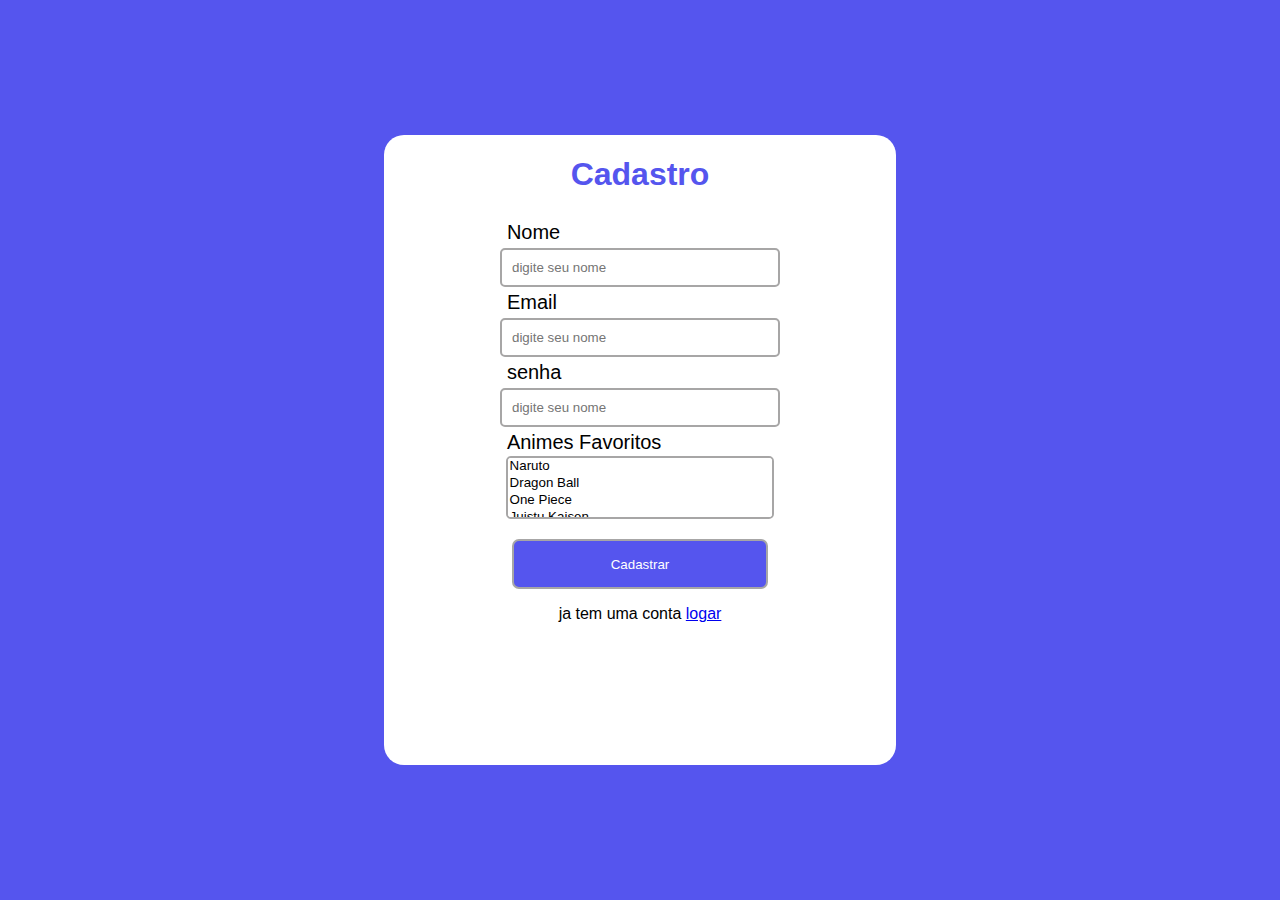
==== pages/index.html @ b1571ce6 "colocando o css e o js" ====
<!DOCTYPE html>
<html lang="en">
<head>
    <meta charset="UTF-8">
    <link rel="stylesheet" href="../styles/style.css" type="text/css">
    <meta name="viewport" content="width=device-width, initial-scale=1.0">
    <title>Document</title>
</head>
<body>
    
    <div id="conteiner">
    <h1>Cadastro</h1>
    
    <label for="">Nome</label>
    <input type="text" id="nome" placeholder="digite seu nome">
    <label for="">Email</label>
    <input type="email" id="email" placeholder="digite seu nome">
    <label for="">senha</label>
    <input type="password" id="senha" placeholder="digite seu nome">
    <label for="">Animes Favoritos</label>
    <select name="animes" id="animes" multiple size="3">
        <option value="naruto">Naruto</option>
        <option value="Dragon Ball">Dragon Ball</option>
        <option value="One Piece">One Piece</option>
        <option value="Jujstu Kaisen">Jujstu Kaisen</option>
    </select>
    <button id="Cadastrar">Cadastrar</button>
    <p>ja tem uma conta <a href="../pages/login.html">logar</a></p>
    <script src="../scripts/main.js" ></script>
    </div>
</body>
</html>
---- styles/style.css ----
body{
    background-color: rgb(85, 85, 238);
    display: flex;
    justify-content: center;
    align-items: center;
    height: 100vh;
    margin: 0;
    font-family: 'Arial', sans-serif;
}
#conteiner{
    display: flex;
    flex-direction: column;
    height: 70%;
    width: 40%;
    background-color: white;
    border-radius: 20px;
    align-items: center;
    

}
label{
    font-size: 1.25rem;
    margin: 2px;
    width: 52%;
}
input{
    height: auto;
    padding: 10px;
    width: 50%;
    margin: 2px;
    border: 2px solid rgb(167, 166, 166) ;
    border-radius: 5px;
 
}
button{
    justify-self: end;
    padding: 10px;
    height: 50px;
    width: 50%;
    border: 2px solid rgb(167, 166, 166);
    border-radius: 7px;
    background-color: rgb(85, 85, 238); ;
    color: white;
    margin-top: 20px;
}
h1{
    margin-bottom: 5%;
    color: rgb(85, 85, 238); 
}
#animes{
    height: 10%;
    
    width: 52.5%;

    border: 2px solid rgb(167, 166, 166) ;
    border-radius: 5px;
    
}
button:active {
    transform: scale(0.9); /* Reduz o tamanho ao clicar */
  }
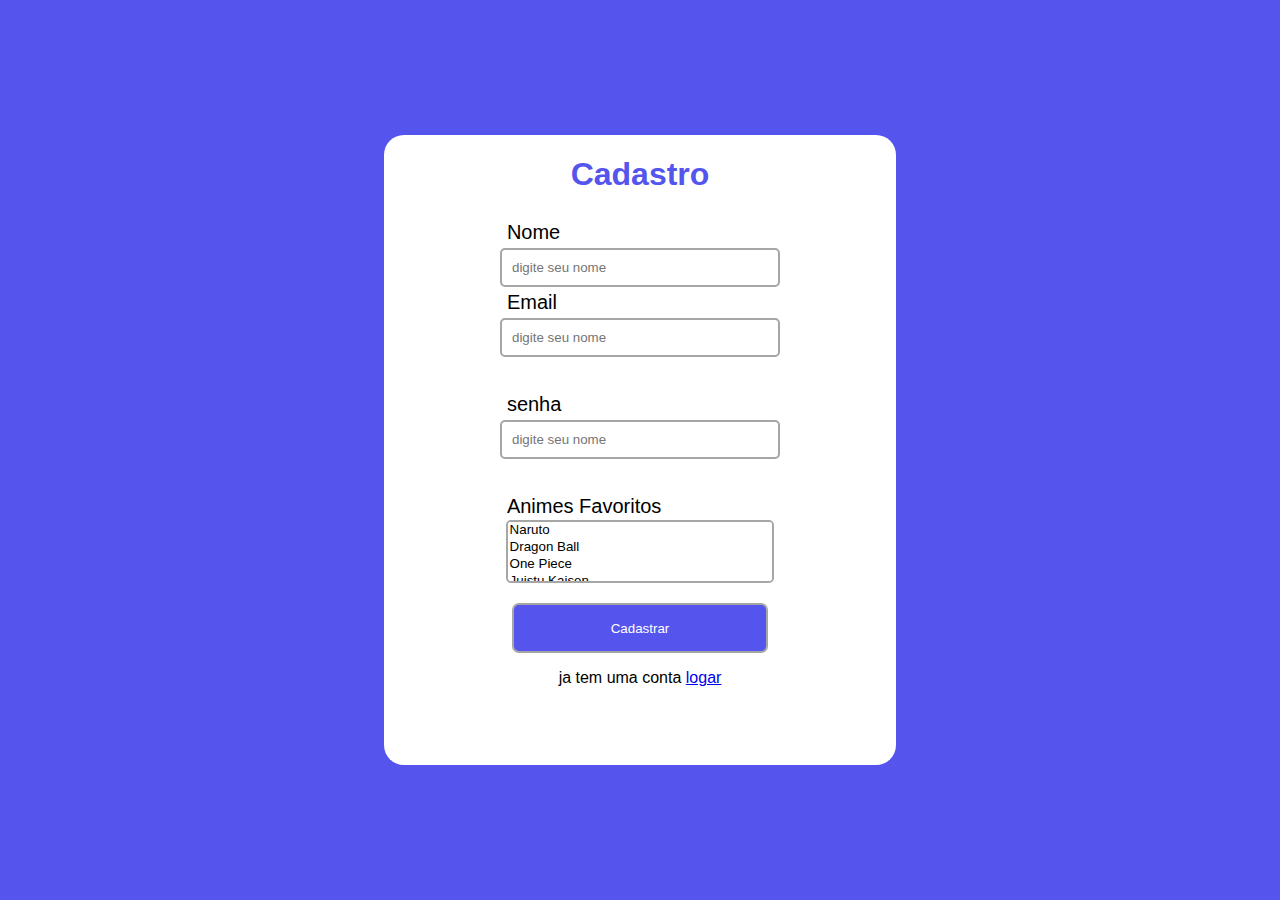
==== commit 17154a07: "primeira alteração" ====
--- a/pages/index.html
+++ b/pages/index.html
@@ -15,8 +15,10 @@
     <input type="text" id="nome" placeholder="digite seu nome">
     <label for="">Email</label>
     <input type="email" id="email" placeholder="digite seu nome">
+    <p class="error" id="emailError"></p>
     <label for="">senha</label>
     <input type="password" id="senha" placeholder="digite seu nome">
+    <p class="error" id="passwordError"></p>
     <label for="">Animes Favoritos</label>
     <select name="animes" id="animes" multiple size="3">
         <option value="naruto">Naruto</option>
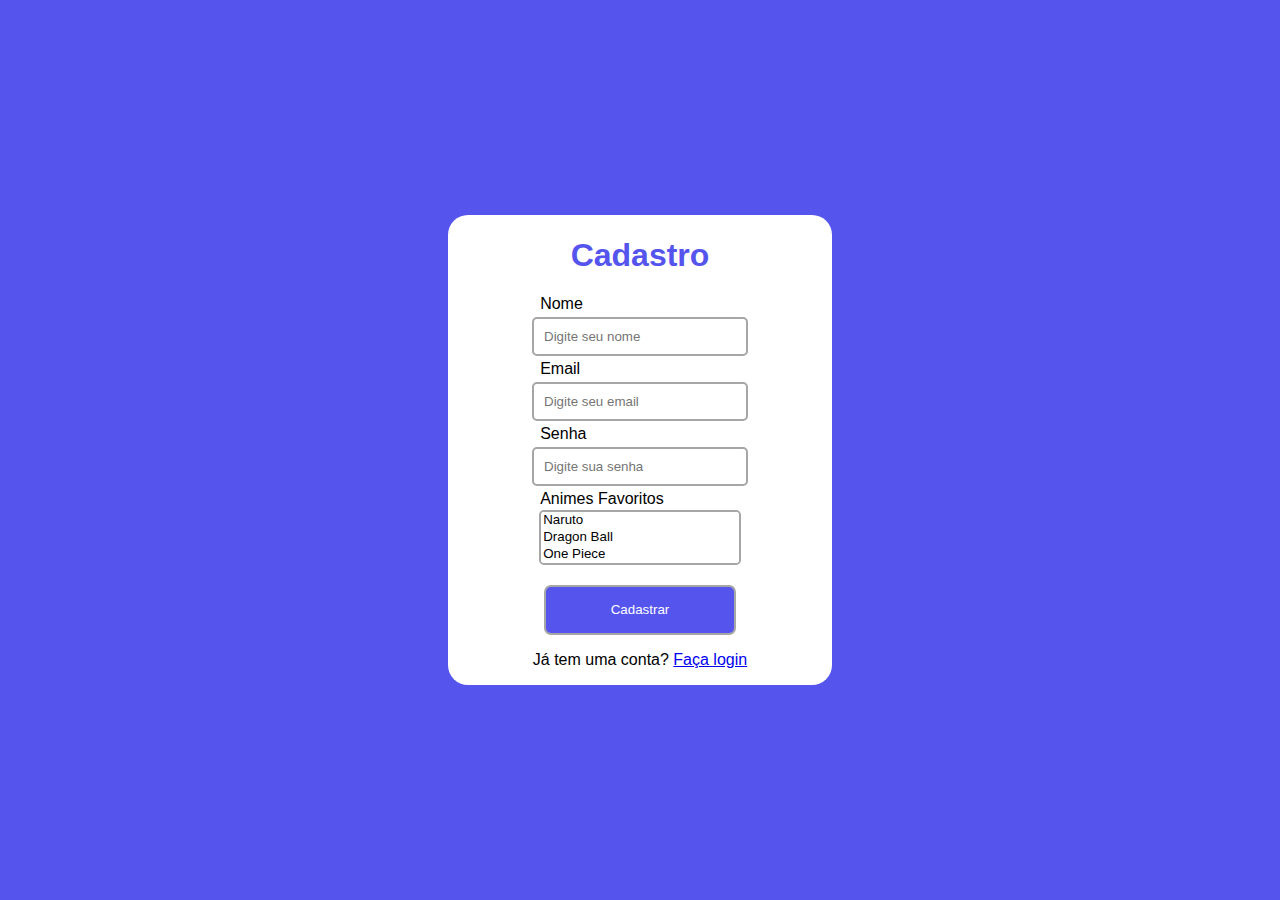
==== commit 12b33487: "Correções e ajustes no html e no css" ====
--- a/pages/index.html
+++ b/pages/index.html
@@ -12,13 +12,13 @@
     <h1>Cadastro</h1>
     
     <label for="">Nome</label>
-    <input type="text" id="nome" placeholder="digite seu nome">
+    <input type="text" id="nome" placeholder="Digite seu nome">
     <label for="">Email</label>
-    <input type="email" id="email" placeholder="digite seu nome">
-    <p class="error" id="emailError"></p>
-    <label for="">senha</label>
-    <input type="password" id="senha" placeholder="digite seu nome">
-    <p class="error" id="passwordError"></p>
+    <input type="email" id="email" placeholder="Digite seu email">
+    <p class="error" id="error"></p>
+    <label for="">Senha</label>
+    <input type="password" id="password" placeholder="Digite sua senha">
+    <p class="error" id="error"></p>
     <label for="">Animes Favoritos</label>
     <select name="animes" id="animes" multiple size="3">
         <option value="naruto">Naruto</option>
@@ -27,7 +27,7 @@
         <option value="Jujstu Kaisen">Jujstu Kaisen</option>
     </select>
     <button id="Cadastrar">Cadastrar</button>
-    <p>ja tem uma conta <a href="../pages/login.html">logar</a></p>
+    <p>Já tem uma conta? <a href="../pages/login.html">Faça login</a></p>
     <script src="../scripts/main.js" ></script>
     </div>
 </body>
--- a/styles/style.css
+++ b/styles/style.css
@@ -6,23 +6,34 @@
     height: 100vh;
     margin: 0;
     font-family: 'Arial', sans-serif;
+
 }
+
 #conteiner{
     display: flex;
     flex-direction: column;
-    height: 70%;
-    width: 40%;
+    height: auto;
+    width: 30%;
     background-color: white;
     border-radius: 20px;
     align-items: center;
-    
+    font-size: 16px;
 
 }
+
+.error{
+    display: none;
+    color: red;
+    font-size: 14px;
+    margin-top: 5px;
+}
+
 label{
-    font-size: 1.25rem;
+    font-size: 16px;
     margin: 2px;
     width: 52%;
 }
+
 input{
     height: auto;
     padding: 10px;
@@ -30,8 +41,10 @@
     margin: 2px;
     border: 2px solid rgb(167, 166, 166) ;
     border-radius: 5px;
+    
  
 }
+
 button{
     justify-self: end;
     padding: 10px;
@@ -43,21 +56,22 @@
     color: white;
     margin-top: 20px;
 }
+
 h1{
     margin-bottom: 5%;
     color: rgb(85, 85, 238); 
 }
+
 #animes{
     height: 10%;
-    
     width: 52.5%;
-
     border: 2px solid rgb(167, 166, 166) ;
     border-radius: 5px;
-    
 }
+
 button:active {
     transform: scale(0.9); /* Reduz o tamanho ao clicar */
+
   }
 
   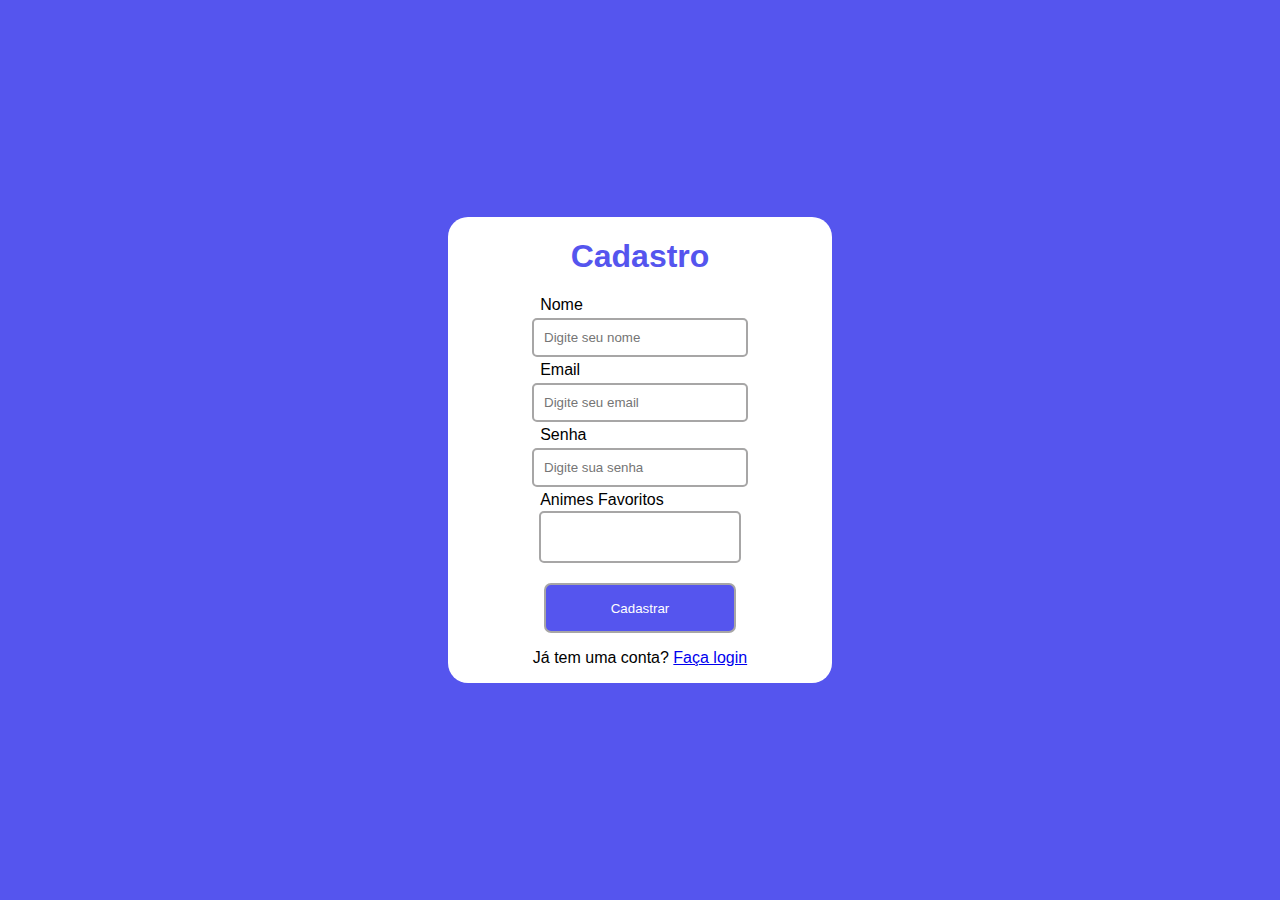
==== commit b3885681: "ajeitando o cadastro, login e a pagina home" ====
--- a/pages/index.html
+++ b/pages/index.html
@@ -21,10 +21,7 @@
     <p class="error" id="error"></p>
     <label for="">Animes Favoritos</label>
     <select name="animes" id="animes" multiple size="3">
-        <option value="naruto">Naruto</option>
-        <option value="Dragon Ball">Dragon Ball</option>
-        <option value="One Piece">One Piece</option>
-        <option value="Jujstu Kaisen">Jujstu Kaisen</option>
+        
     </select>
     <button id="Cadastrar">Cadastrar</button>
     <p>Já tem uma conta? <a href="../pages/login.html">Faça login</a></p>
--- a/styles/style.css
+++ b/styles/style.css
@@ -18,7 +18,7 @@
     border-radius: 20px;
     align-items: center;
     font-size: 16px;
-
+    font-family: 'Trebuchet MS', 'Lucida Sans Unicode', 'Lucida Grande', 'Lucida Sans', Arial, sans-serif;
 }
 
 .error{
